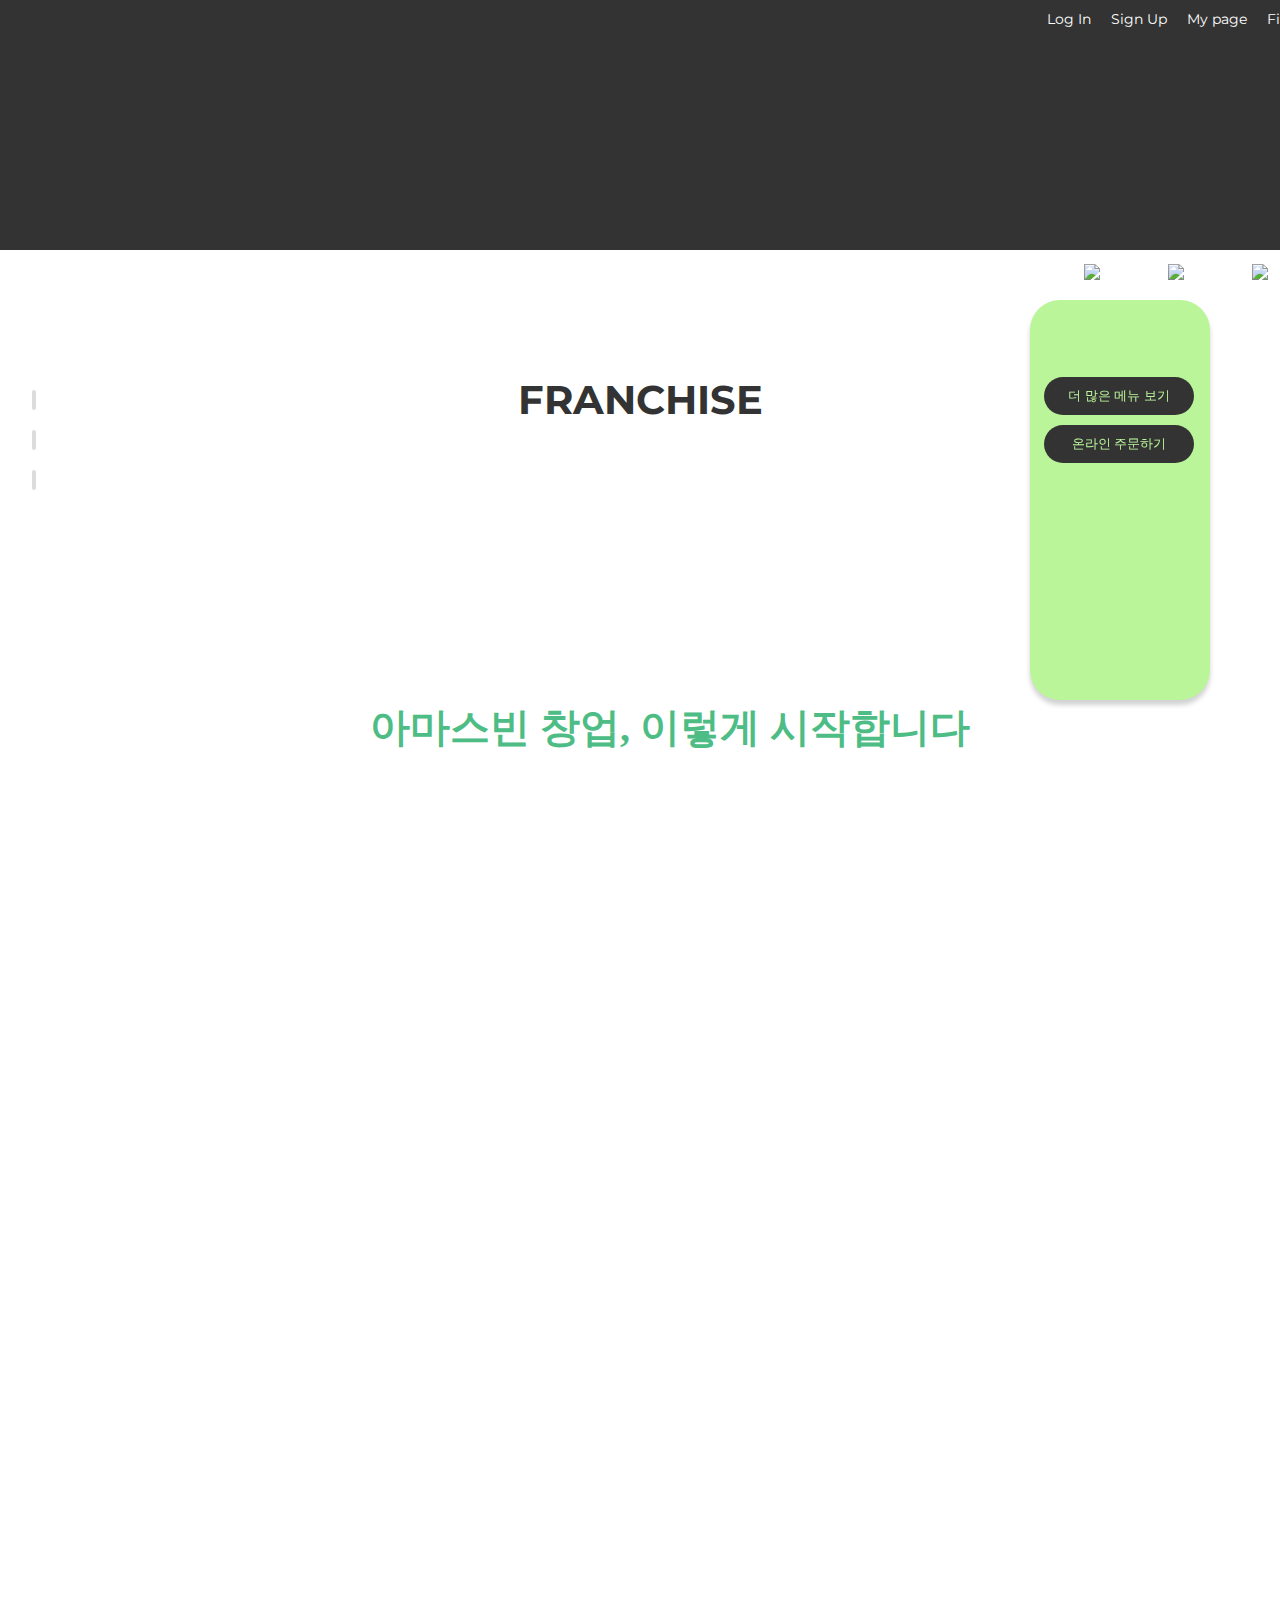
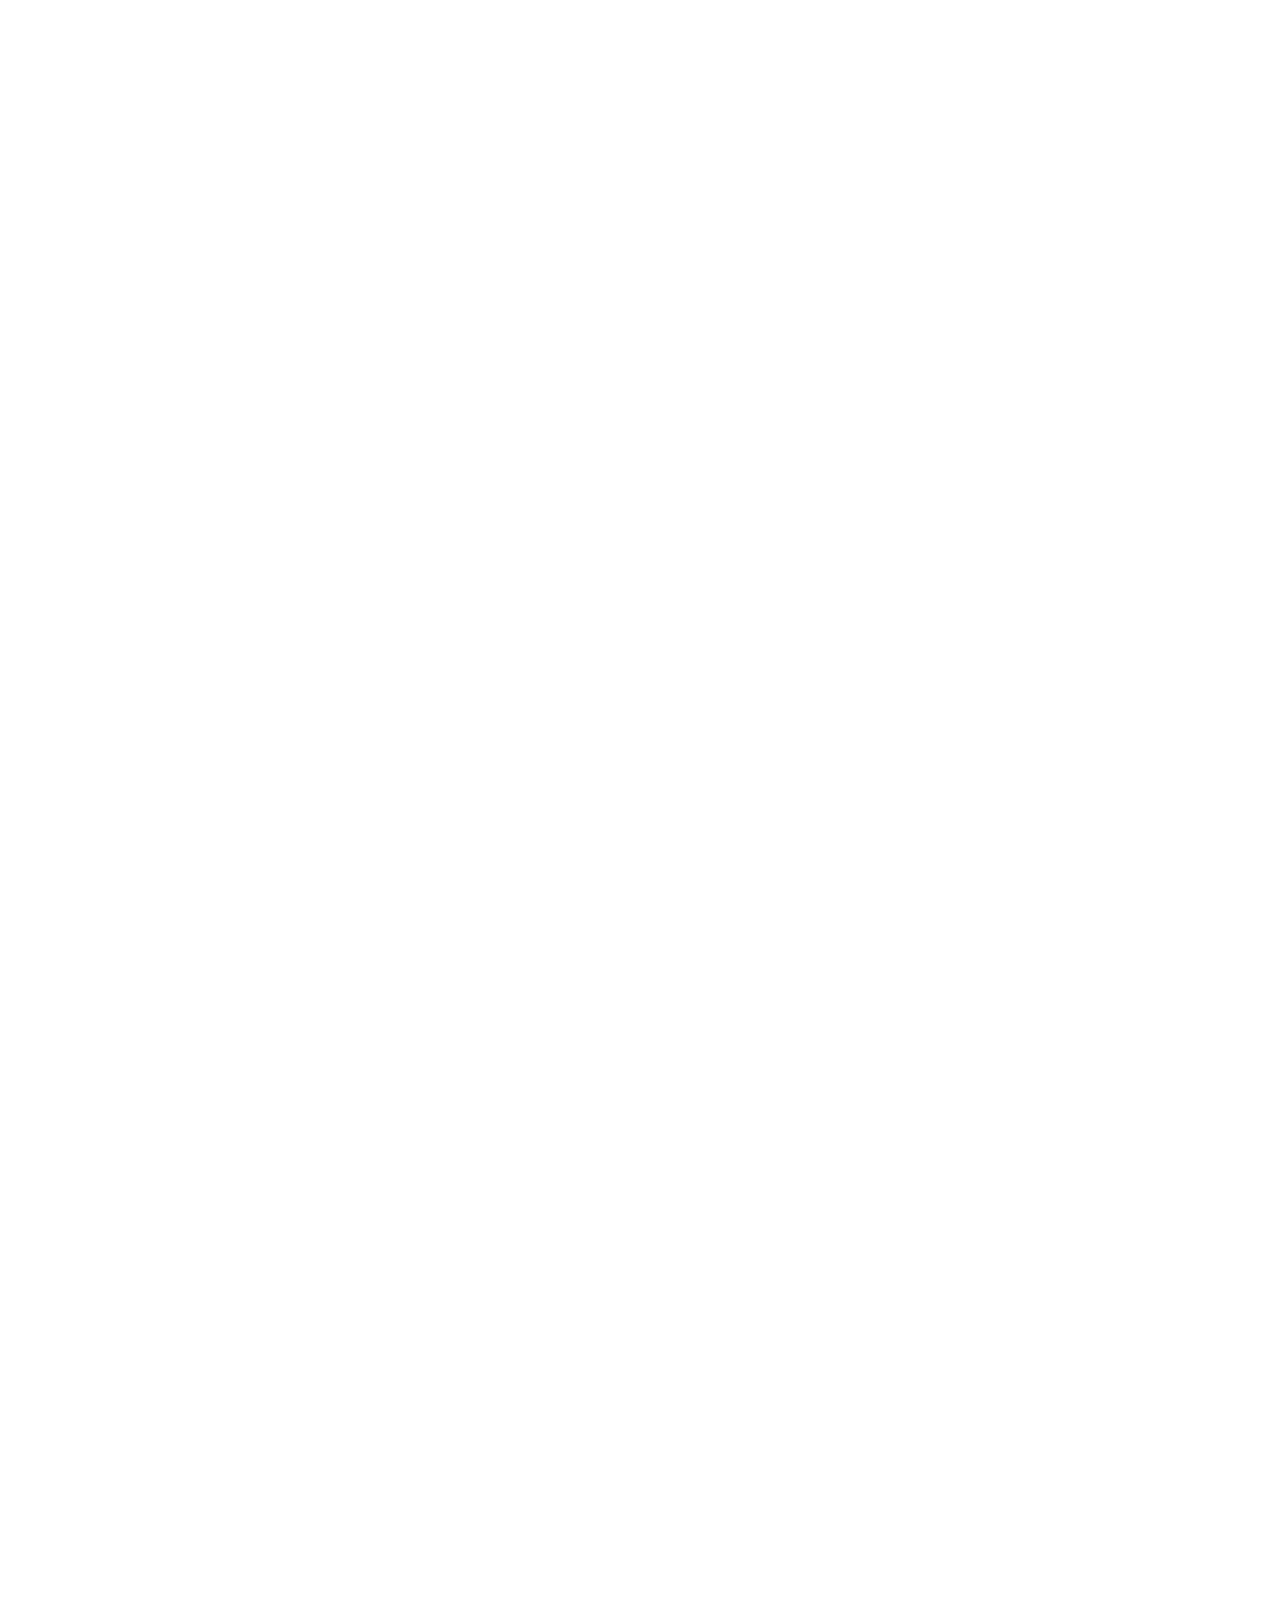
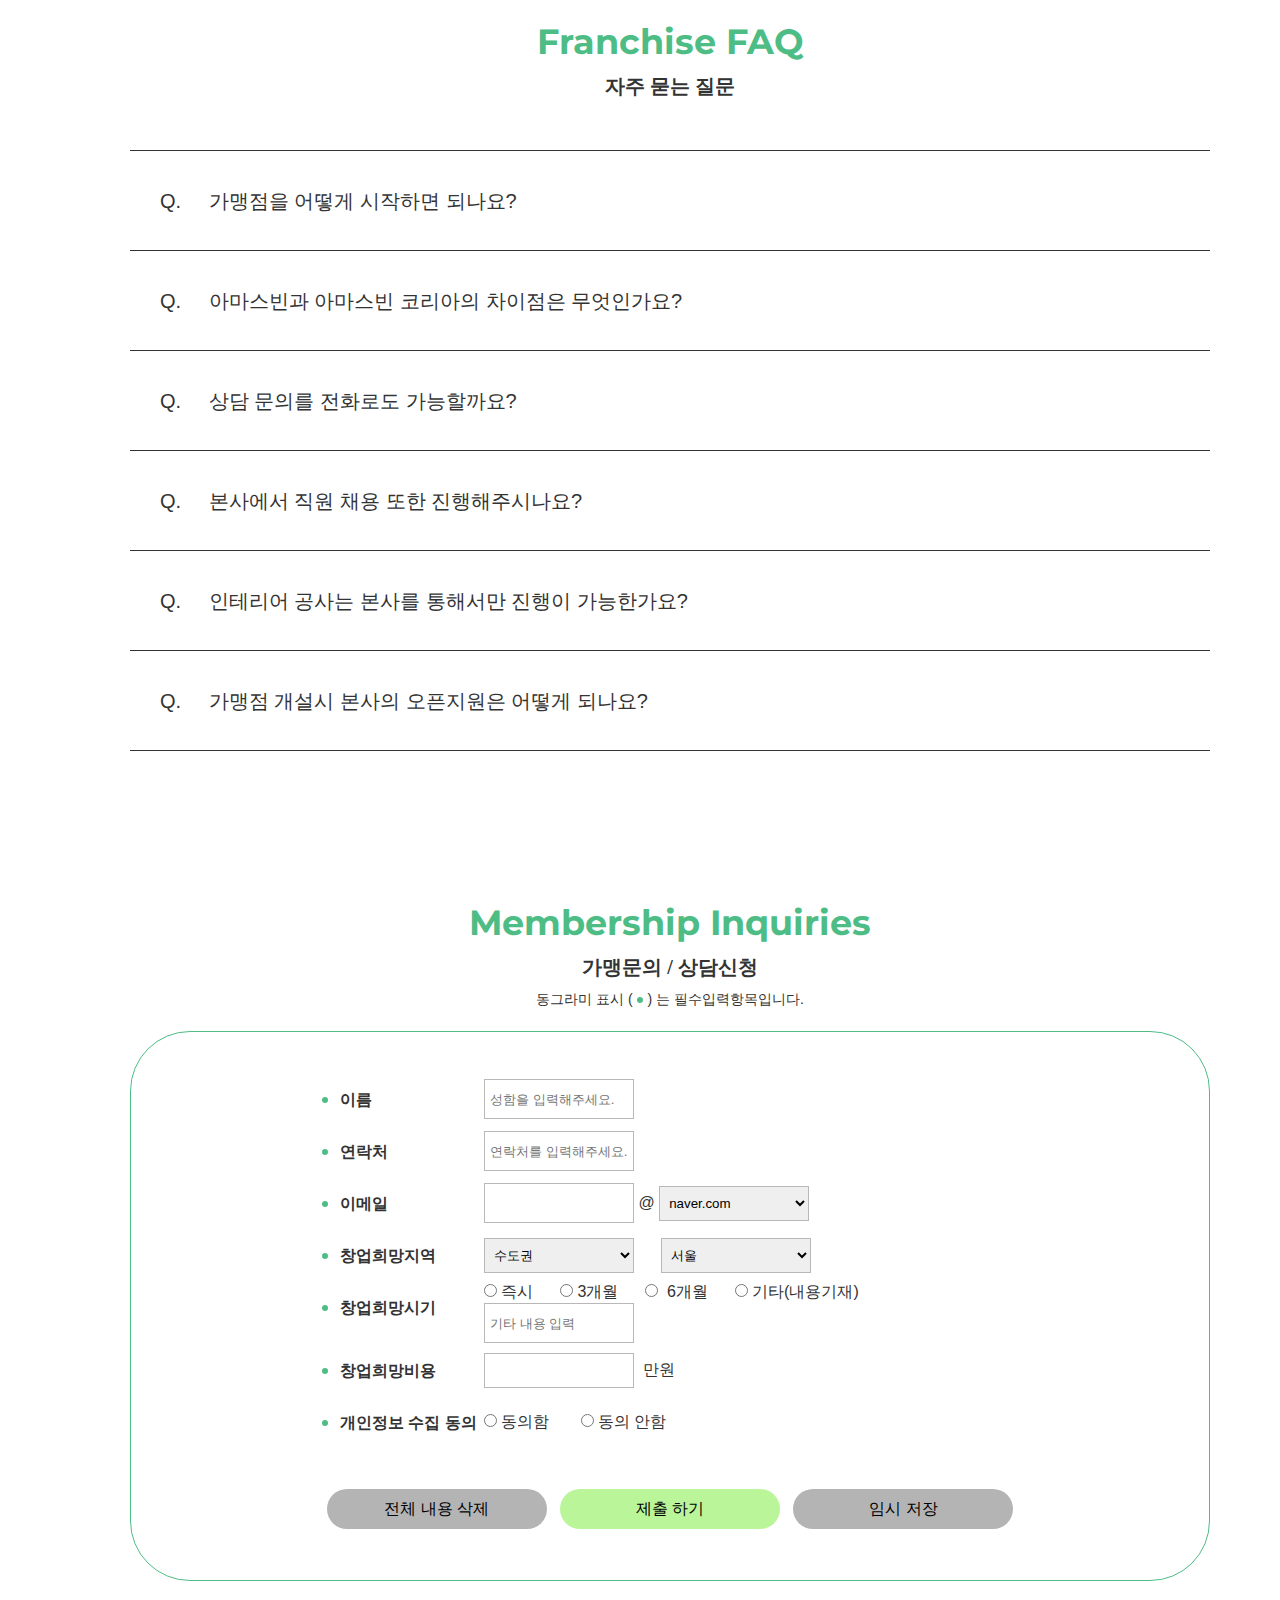
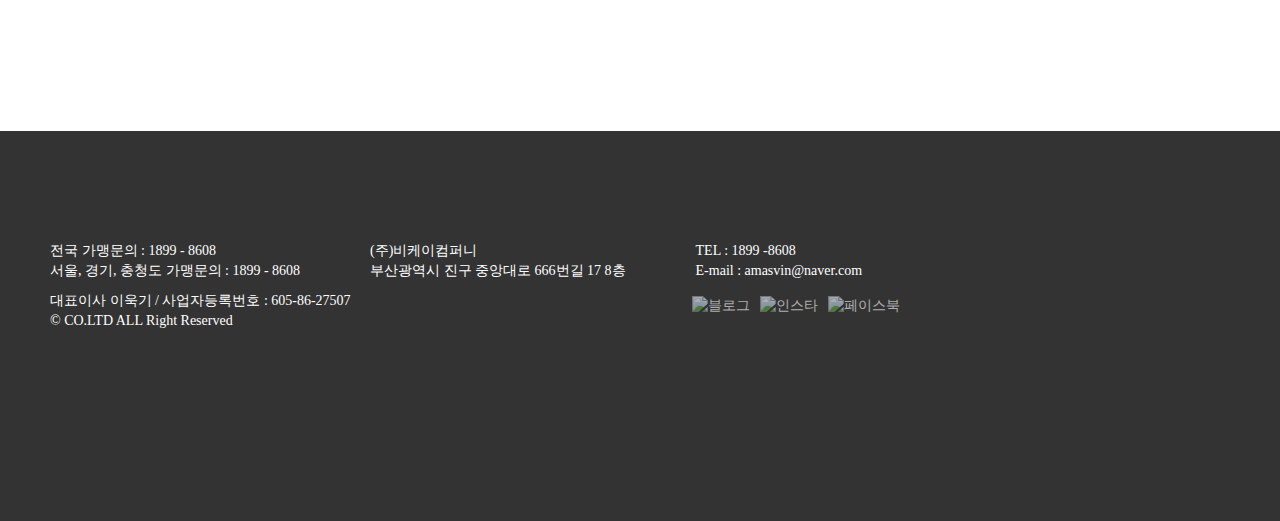
==== sub_franchise.html @ bf434126 "Add files via upload" ====
<!DOCTYPE html>
<html lang="en">
<head>
    <meta charset="UTF-8">
    <meta name="viewport" content="width=device-width, initial-scale=1.0">
    <title>Amasvin Franchise</title>
    <link rel="stylesheet" href="css/style_sub2.css">
    <script src="js/jquery-3.7.1.js"></script>
    <!-- <script src="js/script.js"></script> -->
    <script defer src="js/script_franchise.js"></script>
    <link rel="stylesheet" href="https://cdnjs.cloudflare.com/ajax/libs/font-awesome/6.7.1/css/all.min.css" integrity="sha512-5Hs3dF2AEPkpNAR7UiOHba+lRSJNeM2ECkwxUIxC1Q/FLycGTbNapWXB4tP889k5T5Ju8fs4b1P5z/iB4nMfSQ==" crossorigin="anonymous" referrerpolicy="no-referrer" />

<!-- 몬세라트 폰트 -->
<link href="https://fonts.googleapis.com/css2?family=Montserrat:ital,wght@0,100..900;1,100..900&display=swap"
rel="stylesheet">

</head>

<body>
    <!-- ====================================== quick menu ================== -->
    <div class="quick">
        <a href="#" class="up"><i class="fa-solid fa-chevron-up"></i></a>
        <img src="img/sec02_menu/previous/04.png" alt="">
        <button class="q-top"><a href="sub_menu.html">더 많은 메뉴 보기</a></button>
        <button class="q-bot">온라인 주문하기</button>
        <a href="#" class="down"><i class="fa-solid fa-chevron-down"></i></a>
    </div>
    <!-- ====================================== quick menu ================== -->


                <!-- ======================================스크롤이벤트 -->
                <div class="scroll-e">
                    <a href="#sec01"></a>
                    <a href="#sec02"></a>
                    <a href="#sec03"></a>
                </div>
                <!-- ======================================스크롤이벤트 -->


    <!-- ====================================== header start ================== -->
    <header>
        <!-- <div class="box_h"></div> 배경고정 -->
        <div class="inner">
            <div class="logo">
                <a href="index.html">
                    <video src="img/logoMotion1227.webm" autoplay loop muted type="video/mp4"></video>
                    <!-- <a href="#"><img src="img/amasvin_logo_motion_1211.gif" alt=""></a> -->
                </a>
            </div>
            <nav>
                <ul class="gnb">
                    <li><a href="#">Brand</a>
                        <ul class="sub">
                            <li><a href="#">브랜드소개</a></li>
                            <li><a href="#">브랜드 캐릭터</a></li>
                            <li><a href="#">재료</a></li>
                        </ul>
                    </li>
                    <li><a href="sub_menu.html">Menu</a>
                        <ul class="sub">
                            <li><a href="#">주문 방법</a></li>
                            <li><a href="#">신메뉴 / 베스트</a></li>
                            <li><a href="#">전체 메뉴</a></li>
                        </ul>
                    </li>
                    <li><a href="#">App</a>
                        <ul class="sub">
                            <li><a href="#">앱 다운</a></li>
                            <li><a href="#">앱 소개</a></li>
                            <li><a href="#">멤버쉽</a></li>
                        </ul>
                    </li>
                    <li><a href="#">Franchise</a>
                        <ul class="sub">
                            <li><a href="#">가맹절차</a></li>
                            <li><a href="#">가맹 FAQ</a></li>
                            <li><a href="#">가맹문의</a></li>
                        </ul>
                    </li>
                    <li><a href="#">Customer</a>
                        <ul class="sub">
                            <li><a href="#">고객 FAQ</a></li>
                            <li><a href="#">고객 문의</a></li>
                        </ul>
                    </li>
                    <li><a href="#">Event & New</a>
                        <ul class="sub">
                            <li><a href="#">이벤트안내</a></li>
                            <li><a href="#">당첨자 발표</a></li>
                            <li><a href="#">새소식</a></li>
                        </ul>
                    </li>
                    <li><a href="#">Order</a>
                        <ul class="sub">
                            <li><a href="#">온라인 주문</a></li>
                            <li><a href="#">배달 어플 연결</a></li>
                        </ul>
                    </li>
                    <ul class="h-sns">
                        <li><a href="https://blog.naver.com/amasvin_blog" target="_blank"><img src="img/sns_icon_blog.png" alt="블로그"></a></li>
                        <li><a href="https://www.instagram.com/amasvin_korea/" target="_blank"><img src="img/sns_icon_insta.png" alt="인스타" ></a></li>
                        <li><a href="https://www.facebook.com/amasvin.korea/" target="_blank"><img src="img/sns_icon_facebook.png" alt="페이스북"></a></li>

                    </ul>
                </ul>

            </nav>
            <ul class="util">
                <li><a href="#">Log In</a></li>
                <li><a href="#">Sign Up</a></li>
                <li><a href="#">My page</a></li>
                <li><a href="#">Find Store</a></li>
            </ul>
                
            

        </div>



    </header>
    <div class="box_sub"></div>
    <!-- ====================================== header end ================== -->


    <!-- ====================================== title motion ================== -->
    <div class="title">
        <video src="img/sub/sub-top-bg-wave.mp4" autoplay loop muted type="video/mp4"></video>
        <h2>FRANCHISE</h2>
    </div>
    <!-- ====================================== title motion ================== -->



    <!-- ====================================== sec01(창업순서) start ================== -->
    <section id="sec01">
        <div class="con1">

            <h3 class>아마스빈 창업, 이렇게 시작합니다</h3>
            <ul class="scroll-1">
                <li><img src="img/sub/franchise img1.png" alt=""></li>
                <li><img src="img/sub/franchise img2.png" alt=""></li>
            </ul>
            <ul class="scroll-2">
                <li><img src="img/sub/franchise img3.png" alt=""></li>
                <li><img src="img/sub/franchise img4.png" alt=""></li>
            </ul>
            <ul class="scroll-3">
                <li><img src="img/sub/franchise img5.png" alt=""></li>
                <li><img src="img/sub/franchise img6.png" alt=""></li>
            </ul>
        </div>
    </section>
    <!-- ====================================== sec01(창업순서) end ================== -->



    <!-- ====================================== sec02(창업 FAQ) start ================== -->
    <seciton id="sec02">
        <div class="con1">

            <h3 class="b-title">Franchise FAQ</h3>
            <h4 class="m-title">자주 묻는 질문</h4>

            <dl>
                <dt class="on">Q. &nbsp; &nbsp; 가맹점을 어떻게 시작하면 되나요?</dt>
                <dd class=>
                    A. 페이지 하단 가맹문의를 통해서 상담을 신청해주시면 본사와 자세한 창업상담이 가능합니다. <br>
                    &nbsp; &nbsp;  &nbsp;창업 상담을 통해서 현장에서 상권 및 시장조사, 점포 물색등에 도움을 드릴 수 있습니다.
                </dd>


                <dt>Q. &nbsp; &nbsp; 아마스빈과 아마스빈 코리아의 차이점은 무엇인가요?</dt>
                <dd>
                        A. (주)비케이컴퍼니에서 운영하는 아마스빈은 본사로 부산광역시에 위치하고 있으며, <br> 
                        &nbsp; &nbsp;  &nbsp;아마스빈 코리아는 서울에 위치한 서울지사입니다. 서울지사 아마스빈코리아의 상호는 (주)스토어하우스입니다.
                </dd>
            
                <dt>Q. &nbsp; &nbsp; 상담 문의를 전화로도 가능할까요?</dt>
                <dd>
                        A. 네, 가능합니다. <br>
                        &nbsp; &nbsp;  &nbsp;전국 가맹문의는 1899-8608 / 서울, 경기권 가맹문의는 02-577-7004로 연락주시면 전화 상담 진행해드리겠습니다.
                </dd>
            
                <dt>Q. &nbsp; &nbsp; 본사에서 직원 채용 또한 진행해주시나요?</dt>
                <dd>
                    A. 창업 개설 진행 동안 직원 채용을 교육하는 과정은 있으나, 그 이후 홀 운영 직원과 아르바이트는 창업주님께서 직접 고용하시면 됩니다.
                </dd>
            
                <dt>Q. &nbsp; &nbsp; 인테리어 공사는 본사를 통해서만 진행이 가능한가요?</dt>
                <dd>
                    A. 전 매장의 통일성을 위해서 아마스빈 본사의 협력 업체를 통해서 진행이 됩니다.
                </dd>
            
                <dt>Q. &nbsp; &nbsp; 가맹점 개설시 본사의 오픈지원은 어떻게 되나요?</dt>
                <dd>
                    A. 매장 교육 운영, 직원 채용 교육, 초도물품 입고와 운영교육을 지원하며 <br>
                    &nbsp; &nbsp;  &nbsp;매장 운영 홍보를 위한 오픈 이벤트, 홍보 마케팅 이벤트 등을 지원합니다.
                </dd>
            </dl>

        </div>
    </seciton>
    <!-- ====================================== sec02(창업 FAQ) end ================== -->

    <!-- ============================== sec03(창업 가맹 문의) start ================== -->
    <section id="sec03">
        <div class="con1">
            <h3 class="b-title">Membership Inquiries</h3>
            <h4 class="m-title">가맹문의 / 상담신청</h4>
            <div class="box_p"><p>동그라미 표시 ( </p> &nbsp; <div class="point-1"></div> &nbsp;<p> ) 는 필수입력항목입니다.</p></div>

            <form action="post">
                <table>
                    <tr>
                        <td><div class="point"></div>  &nbsp; &nbsp; 이름</td>
                        <td>
                            <input type="text" id="text" placeholder="성함을 입력해주세요.">
                        </td>
                    </tr>
                    
                    <tr>
                        <td><div class="point"></div>  &nbsp; &nbsp; 연락처</td>
                        <td>
                            <input type="text" id="text" placeholder="연락처를 입력해주세요.">
                        </td>
                    </tr>

                    <tr>
                        <td><div class="point"></div>  &nbsp; &nbsp; 이메일</td>
                        <td>
                            <input type="text" id="text"> @ 
                            <select name="" id="">
                                <option value="">naver.com</option>
                                <option value="">gmail.com</option>
                                <option value="">kakao.com</option>
                            </select>
                        </td>
                    </tr>

                    <tr>
                        <td><div class="point"></div> &nbsp; &nbsp; 창업희망지역</td>
                        <td>
                            <select name="" id="">
                                <option value="">수도권</option>
                                <option value="">경기도</option>
                                <option value="">강원도</option>
                                <option value="">충청도</option>
                                <option value="">경상도</option>
                                <option value="">전라도</option>
                                <option value="">그 외</option>
                            </select>
                            &nbsp; &nbsp;&nbsp;
                            <select name="" id="">
                                <option value="">서울</option>
                                <option value="">대전</option>
                                <option value="">부산</option>
                                <option value="">창원</option>
                                <option value="">대구</option>
                                <option value="">울산</option>
                                <option value="">광주</option>
                                <option value="">수원</option>
                                <option value="">오산</option>
                                <option value="">전주</option>
                            </select>
                        </td>
                    </tr>

                    <tr>
                        <td><div class="point"></div> &nbsp; &nbsp; 창업희망시기  </td>
                        <td>
                            <input type="radio" name="day"><label for="now">&nbsp;즉시</label> &nbsp;&nbsp;&nbsp;&nbsp;
                            <input type="radio" name="day"><label for="3month">&nbsp;3개월</label> &nbsp;&nbsp;&nbsp;&nbsp;
                            <input type="radio" name="day"><label for="6month"> &nbsp;6개월</label> &nbsp;&nbsp;&nbsp;&nbsp;
                            <input type="radio" name="day"><label for="another">&nbsp;기타(내용기재)</label> &nbsp; &nbsp; <input type="text" id="text" placeholder="기타 내용 입력">
                        </td>
                    </tr>

                    <tr>
                        <td><div class="point"></div>&nbsp; &nbsp; 창업희망비용</td>
                        <td><input type="text">&nbsp; 만원 </td>
                    </tr>

                    <tr>
                        <td><div class="point"></div> &nbsp; &nbsp; 개인정보 수집 동의</td>
                        <td>
                            <input type="radio" name="check" id="agree"> <label for="agree">동의함</label>  &nbsp; &nbsp; &nbsp; <input type="radio" name="check" id="disagree"> <label for="agree">동의 안함</label>
                        </td>
                    </tr>
                </table>

                <div class="btn">
                    <button class="b-sub">전체 내용 삭제</button>
                    <button class="b-submit">제출 하기</button>
                    <button class="b-sub">임시 저장</button>
                </div>
            </form>
        </div>  

    </section>
    <!-- ============================== sec03(창업 가맹 문의) end ================== -->


    <footer>
        <div class="con">
            <h1 class="f-logo">
                <img src="img/amasvin_logo_textWhite.png" alt="">
            </h1>
            <div class="f-right">
                <ul class="f-address">
                    <li>전국 가맹문의 : 1899 - 8608 <br>
                        서울, 경기, 충청도 가맹문의 : 1899 - 8608
                    </li>

                    <li>(주)비케이컴퍼니 <br>
                        부산광역시 진구 중앙대로 666번길 17 8층
                    </li>

                    <li>TEL : 1899 -8608 <br>
                        E-mail : amasvin@naver.com
                    </li>
                </ul> <!--f-right의 윗 텍스트 박스 끝-->

                <div class="f-b">

                    <p>대표이사 이욱기 / 사업자등록번호 : 605-86-27507 <br>
                        &copy; CO.LTD ALL Right Reserved</p>
                        
                    <ul class="f-sns">
                        <li><a href="https://blog.naver.com/amasvin_blog" target="_blank"><img src="img/sns_icon_blog.png" alt="블로그"></a></li>
                        <li><a href="https://www.instagram.com/amasvin_korea/" target="_blank"><img src="img/sns_icon_insta.png" alt="인스타" ></a></li>
                        <li><a href="https://www.facebook.com/amasvin.korea/" target="_blank"><img src="img/sns_icon_facebook.png" alt="페이스북"></a></li>
                    </ul>
                </div>

            </div>
        </div>

    </footer>



    
</body>
</html>
---- css/style_sub2.css ----
*{margin: 0; padding: 0; box-sizing: border-box;}

html,body{
    color: #333;
    overflow-x:hidden;
    width: 100vw;
    top: 0; left: 0;
}

ul,li{
    color: inherit;
    text-decoration: none;
    list-style: none;
}

a{
    color: inherit;
    text-decoration: none;
}

@font-face {
    font-family: 'Pretendard-Regular';
    src: url('https://fastly.jsdelivr.net/gh/Project-Noonnu/noonfonts_2107@1.1/Pretendard-Regular.woff') format('woff');
    font-weight: 400;
    font-style: normal;
}


/* ============ quick menu ========== */
.quick{
    width: 180px; height: 400px;
    position: fixed;
    background-color: #BAF59A;
    z-index: 999;
    border-radius: 30px;
    top: 300px; right: 70px;
    box-shadow: 0px 5px 5px 0px rgba(0, 0, 0, 0.18);
}

.quick i{
    display: block;
    width: 40px; height: 40px;
    font-size: 28px;
    line-height: 40px;
    text-align: center;
    margin: 12px auto;
    padding: 1px;
    transition: 0.3s;
}

.quick i:hover{
    color: #4DBD85;
    width: 40px; height: 40px;
    background-color: #333;
    border-radius: 100%;
}

.quick img{
    width: 110px;
    display: block;
    margin: 3px auto;
}

.quick button{ 
    background-color: #333;
    border: none;
    border-radius: 50px;
    width: 150px; height: 38px;
    color: #BAF59A;
    margin-top: 10px;
    margin-left: 14px;
    cursor: pointer;
}

.quick button:hover{
    background-color: #444;
    color: #4DBD85;
}

/* ============ quick menu ========== */

/* ==========중단점 1200px 일때  quick메뉴 사라지기 */
@media (max-width : 1200px ) {
    .quick {
        display: none;
    }
}
/* ========================================= */



/* ==================================스크롤이벤트 관련========= */
.scroll-e{
    z-index: 9999;
    position: fixed;
    top: 50%;
    transform: translateY(-50%);
    left: 2.5%;
}

.scroll-e a{
    display: block;
    width: 4px; height: 20px;
    border-radius: 10px;
    margin-bottom: 20px;
    background-color: #dcdcdc;
    /* border: 1px solid #dcdcdc; */
    transition: ease-in-out0 0.3s;
}

.scroll-e a.on{
    height: 50px;
    background-color: #4DBD85;
    transition: ease-in-out 0.3s;
}
/* ==================================스크롤이벤트 관련========= */




/* ============ header start ========== */
header{
    width: 100%; height: 250px;
    background-color: #333;
    position: relative;
}

/* .box_h{
    width: 100%; height: 250px;
    background-color: #333;
    position: fixed;
    top: 0; left: 0;
    z-index: -999;
} */

.logo{
    display: block;
    width: 140px;
    margin: 0px auto ;
    /* margin-top: 60px; */
    margin-bottom: 50px;
    padding-top: 60px;
}

header .inner{
    width: 1340px; 
    height: 250px;
    margin: 0 auto;
    position: relative;
    top: 0; 
    /* border: 1px solid red; */
}


header .gnb{
    display: flex;
    justify-content: space-between;
    position: relative;
}

header .gnb>li>a{
    font-family: "Montserrat", serif;
    font-weight: 600;
    line-height: 30px;
}



header .gnb li a{
    color: #fff;
    font-size: 18px;
    position: relative;
}

header .sub{
    display: none;
    margin-top: 5px;
    position: absolute;
    z-index: 999;
}

header .sub>li>a{
    font-family: 'Pretendard-Regular'; 
    display: block;
    font-size: 14px;
    padding: 5px 0;
}

header .h-sns{
    display: flex;
}

header .h-sns li{
    padding-left: 14px;
}

header .util{
    position: absolute;
    top: 10px; right: 0;
    z-index: 99;
    /* background-color: chocolate; */
    display: flex;
}

header .util>li>a{
    padding: 20px 0;
    font-family: "Montserrat", serif;
    font-weight: 400;
    font-size: 14px;
    color: #fff;
    /* background-color: chocolate; */
    margin-left: 20px;
}

.box_sub{
    width: 100%; height: 100px;
    background-color: #333;
    position: fixed;
    z-index: 99;
    display: none;
}


/* ============================== top title ========================= */

.title{
    width: 100%; height: 350px;
    /* border: 1px solid red; */
    top: 0%;
    position: relative;
    overflow: hidden;
    z-index: -99;
}

.title video{
    display: block;
    margin: 0 auto;
    position:absolute;
    max-width: 100%;
    z-index: -99;
}

.title h2{
    font-size:40px;
    font-family: "Montserrat", serif;
    position: absolute;
    display: block;
    top: 125px;
    left: 50%;
    z-index: 99;
    transform: translateX(-50%);
    font-weight:700;
}

/* ============================== top title ========================= */


/* ============================== section#sec01(창업순서) start  ========================= */
#sec01 .con1{ /*기본 1340px 중앙배치*/
    width: 1340px;
    height: 2400px;
    margin: 0 auto;
}

#sec01 h3{
    display: block;
    text-align: center;
    font-size: 40px;
    margin: 100px;
    color: #4DBD85;
}

#sec01 .scroll-1{
    display: flex;
    justify-content:center;
}


#sec01 ul li{
    opacity: 0;
    transition: transform 0.5s;
}

#sec01 .scroll-2{
    display: flex;
    justify-content: center;
}

#sec01 .scroll-3{
    display: flex;
    justify-content: center;
}

#sec01 ul{
    margin-bottom: 100px;
}

#sec01 ul li:first-child{
    margin-right: 0px;
}
/* ============================== section#sec01(창업순서) end ========================= */

#sec02 .con1{ /*기본 1340px 중앙배치*/
    width: 1340px;
    height: auto;
    margin: 0 auto;
}

.b-title{
    display: block;
    text-align: center;
    color: #4DBD85;
    margin-top: 120px;
    font-family: "Montserrat", serif;
    font-weight:700;
    font-size: 35px;
}

.m-title{
    display: block;
    text-align: center;
    color: #333;

    font-family: 'Pretendard'; 
    font-size: 20px;
    margin: 10px 0 50px;
}

dl{
    width: 1080px;
    margin: 50px auto;
}

dl dt{
    font-family: 'Pretendard', sans-serif; 
    width: 1080px;
    height: 100px;
    background-color: #fff;
    line-height: 100px;
    border-top: 1px solid #333;
    /* border-bottom: 1px solid #333; */
    transition: 0.3s;

    padding-left: 30px;
    font-size: 20px;
    font-weight: 500;
}

dl:last-child{
    border-bottom: 1px solid #333;
}

dl dt.on{
    background-color:#F1FFF1;
}

dd{
    width: 100%; height: 68px;
    background-color: #F1FFF1;
    padding-left: 30px;
    line-height: 25px;
    /* border: 1px solid red; */
}





.box_dd {
    width: 100%; height: 100px;
}




/* ============================== section#sec03(창업문의) start  ========================= */

#sec03 .con1{ /*기본 1340px 중앙배치*/
    width: 1340px;
    height: auto;
    margin: 150px auto;
    font-family: 'Pretendard', sans-serif; 
}

#sec03 .m-title{
    display: block;
    text-align: center;
    color: #333;

    font-family: 'Pretendard'; 
    font-size: 20px;
    margin: 10px 0 10px;
}

#sec03 p{
    display: block;
    text-align: center;
    margin-bottom: 50px;
    float: left;
    font-size: 14px;
}

form{
    width: 1080px; height: 550px;
    margin: 0 auto;
    border: 1px solid #4DBD85;
    border-radius: 60px; 
}

form table{
    margin: 40px auto;
    width: 700px;
    /* border: 1px solid red; */
    /* background-color: #dadada; */

    display: block;
    content: "";
    clear: both;
}

.box_p{
    height: 40px;
    display: flex;
    justify-content: center;
}


.point-1{
    float: left;
    width: 6px; height: 6px;
    border-radius: 100%;
    background-color: #4DBD85;
    transform: translateY(6px);
}


.sec3::after{
    display: block;
    content: "";
    clear: both;
}

.point-1::after{
    display: block;
    content: "";
    clear: both;
}

.point{
    width: 6px; height: 6px;
    border-radius: 100%;
    background-color: #4DBD85;
    transform: translateY(23px);

    display: block;
    content: "";
    clear: both;
}



td{
    height: 30px;
    margin-bottom: 20px;
    /* line-height: 50px; */
}

td:first-child{
    display: block;
    /* border-right: 1px solid #4DBD85;  */
    line-height: 40px;
    /* background-color: azure; */
    text-align: left;
    font-weight: bold;
    width: 160px;
}

td input {
    border-style:none;
    border: 1px solid #b8b8b8;
}

#text{
    width: 150px; height: 40px;
    padding-left: 5px;
}



tr:nth-child(3) select{
    width: 150px; height: 35px;
    padding-left: 5px;
    border-style: none;
    border: 1px solid #b8b8b8;
}
tr:nth-child(4) select{
    width: 150px; height: 35px;
    padding-left: 5px;
    border-style: none;
    border: 1px solid #b8b8b8;
}



tr:nth-child(5) .radio {
    width: 20px; align-items: center;
    /* margin-top: 10px; */
}

tr:nth-child(6) input{
    width: 150px; height: 35px;
    padding-left: 5px;
}

.btn{
    margin: 0 auto;
    width: 700px;
    display: flex;
    justify-content: space-around;
}

#sec03 button{
    width: 220px; height: 40px;
    border: none;
    border-radius: 60px;
    background-color: #b4b4b4;
    cursor: pointer;
    line-height: 40px;
    font-size: 16px;
}

#sec03 .b-submit{
    background-color:#BAF59A;
}
#sec03 .b-submit:hover {
    background-color: #4DBD85;
    color: #fff;
}

#sec03 .b-sub:hover{
    background-color: #666;
    color: #fff;
}


/* ================================= footer start ========== */
footer{
    width: 100%;
    height: 390px;
    background-color: #333;
    /* display: flex; */
}

footer .con{
    width: 1340px;
    margin: 0 auto;
    display: flex;
}

footer .con .f-logo{
    padding-top: 110px;
}

footer .con .f-right{
    width: 1000px;
    color: #fff;
    margin-top: 110px;
    margin-left: 50px;
    font-size: 14px;
    font-weight: lighter;
    line-height: 20px;
}

footer .con .f-right .f-address{
    width: 100%;
    display: flex;
}

footer .con .f-right .f-address li{
    margin-right: 70px;
}

footer .con .f-right .f-b{
    display: flex;
    justify-content: space-between;
    margin-top: 10px;
}

footer .con .f-right .f-sns{
    display: flex;
    margin-right: 150px;
    margin-top: 5px;
}

footer .con .f-right .f-sns li a{
    margin-left: 10px;
    opacity: 0.6;
    transition: ease-in-out 0.2s;
}


footer .con .f-right .f-sns li a:hover{
    opacity: 1;
}
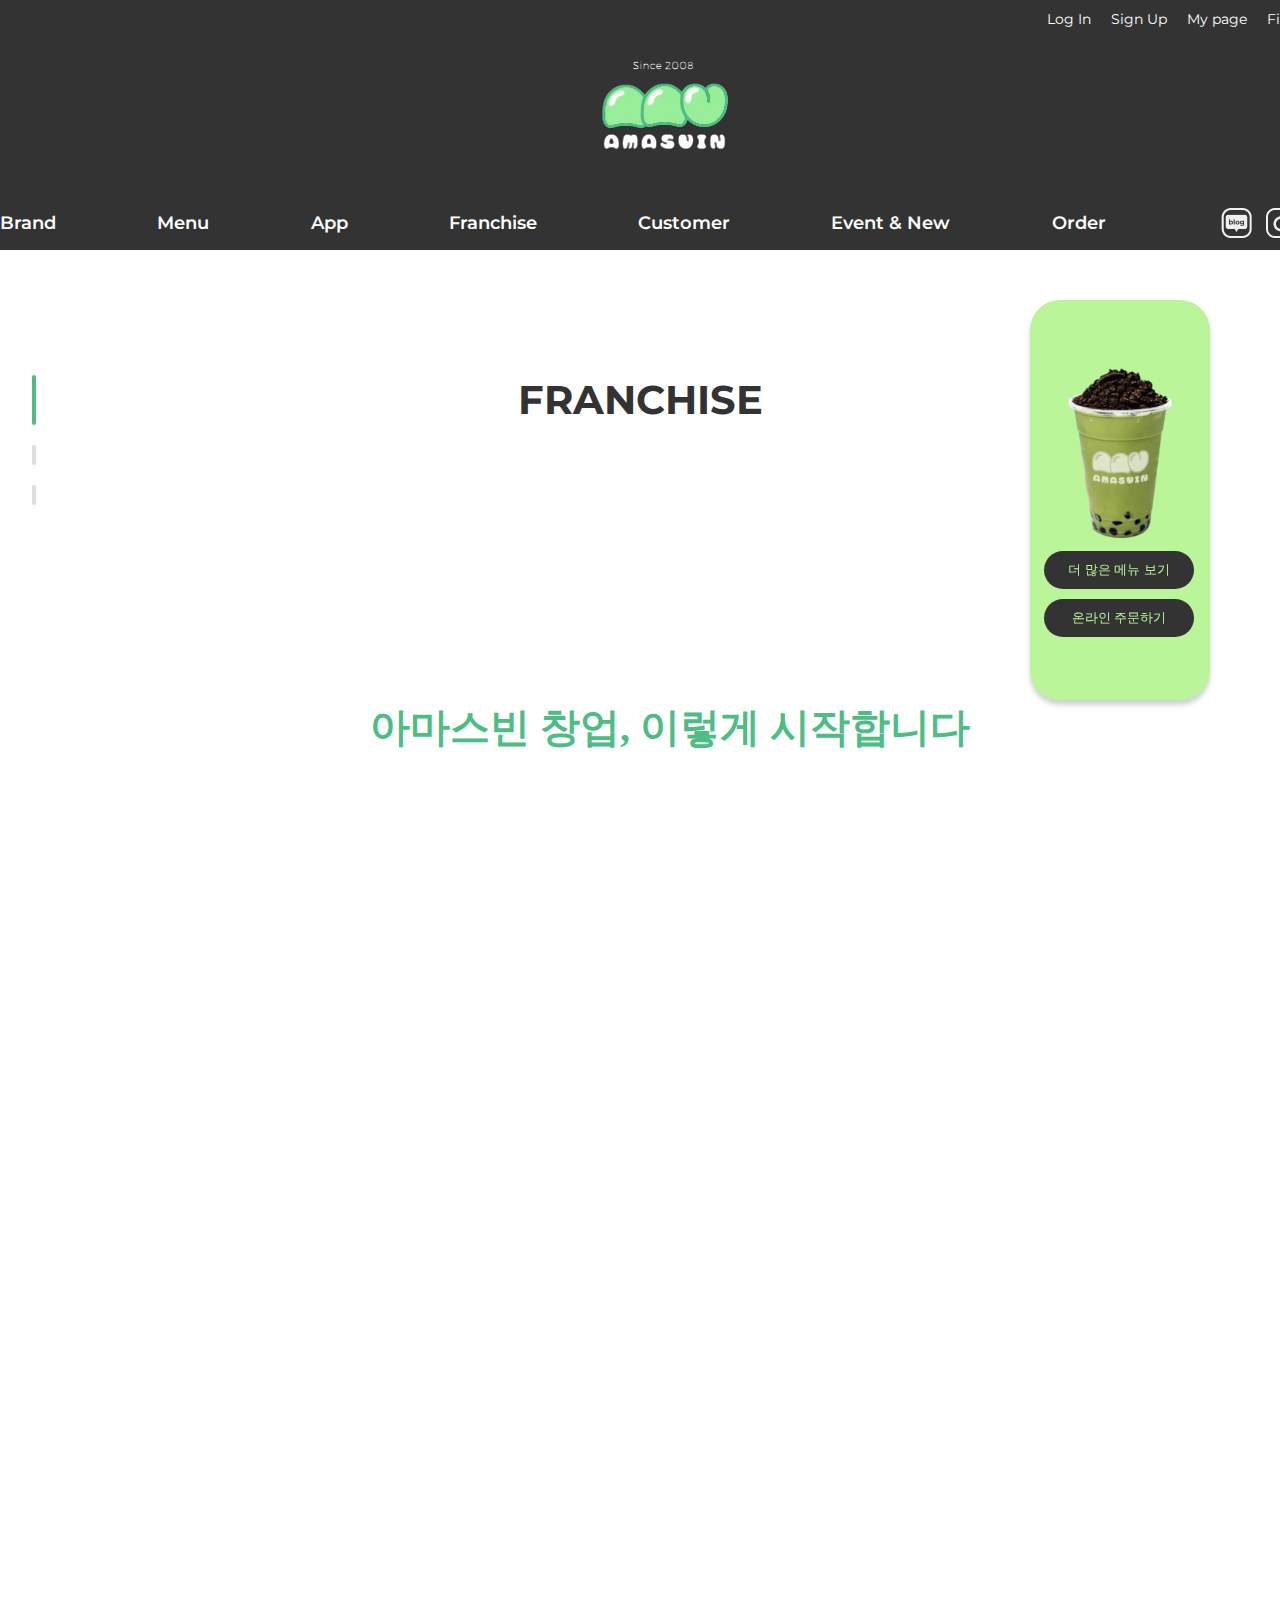
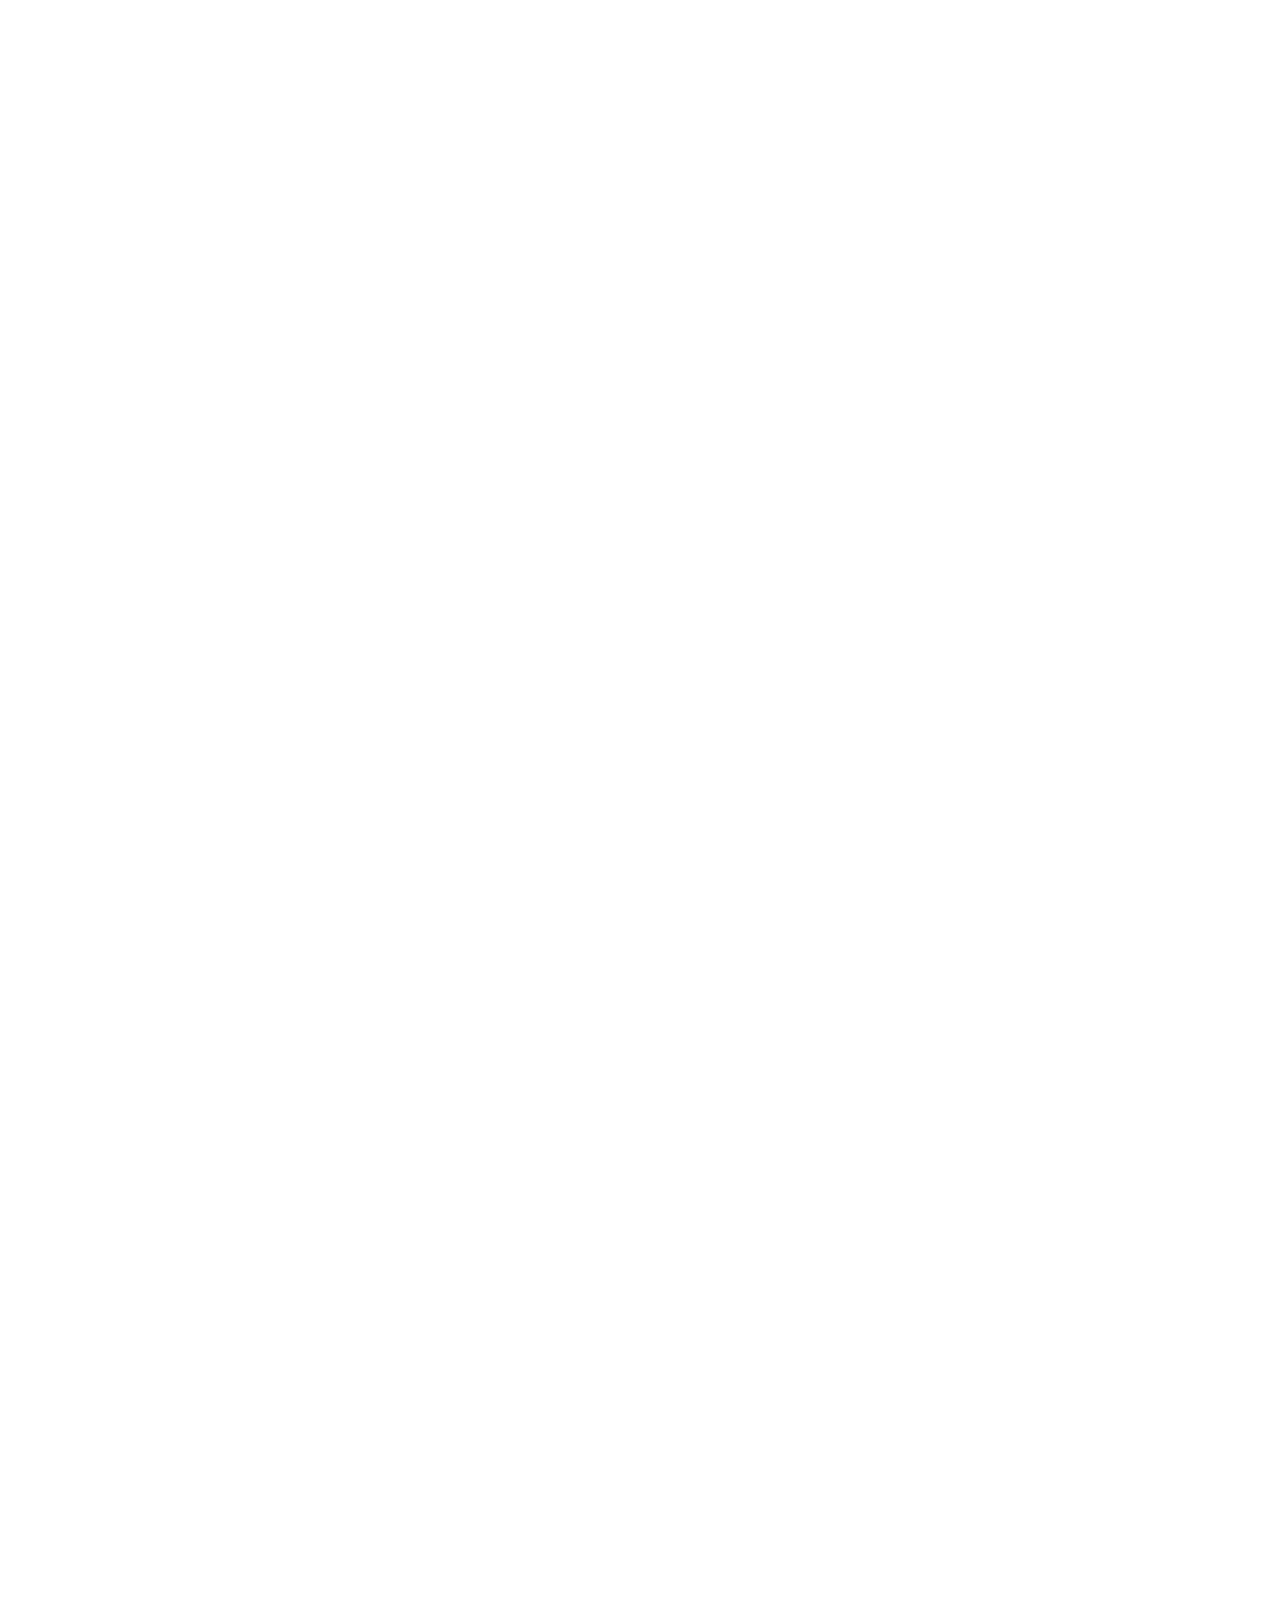
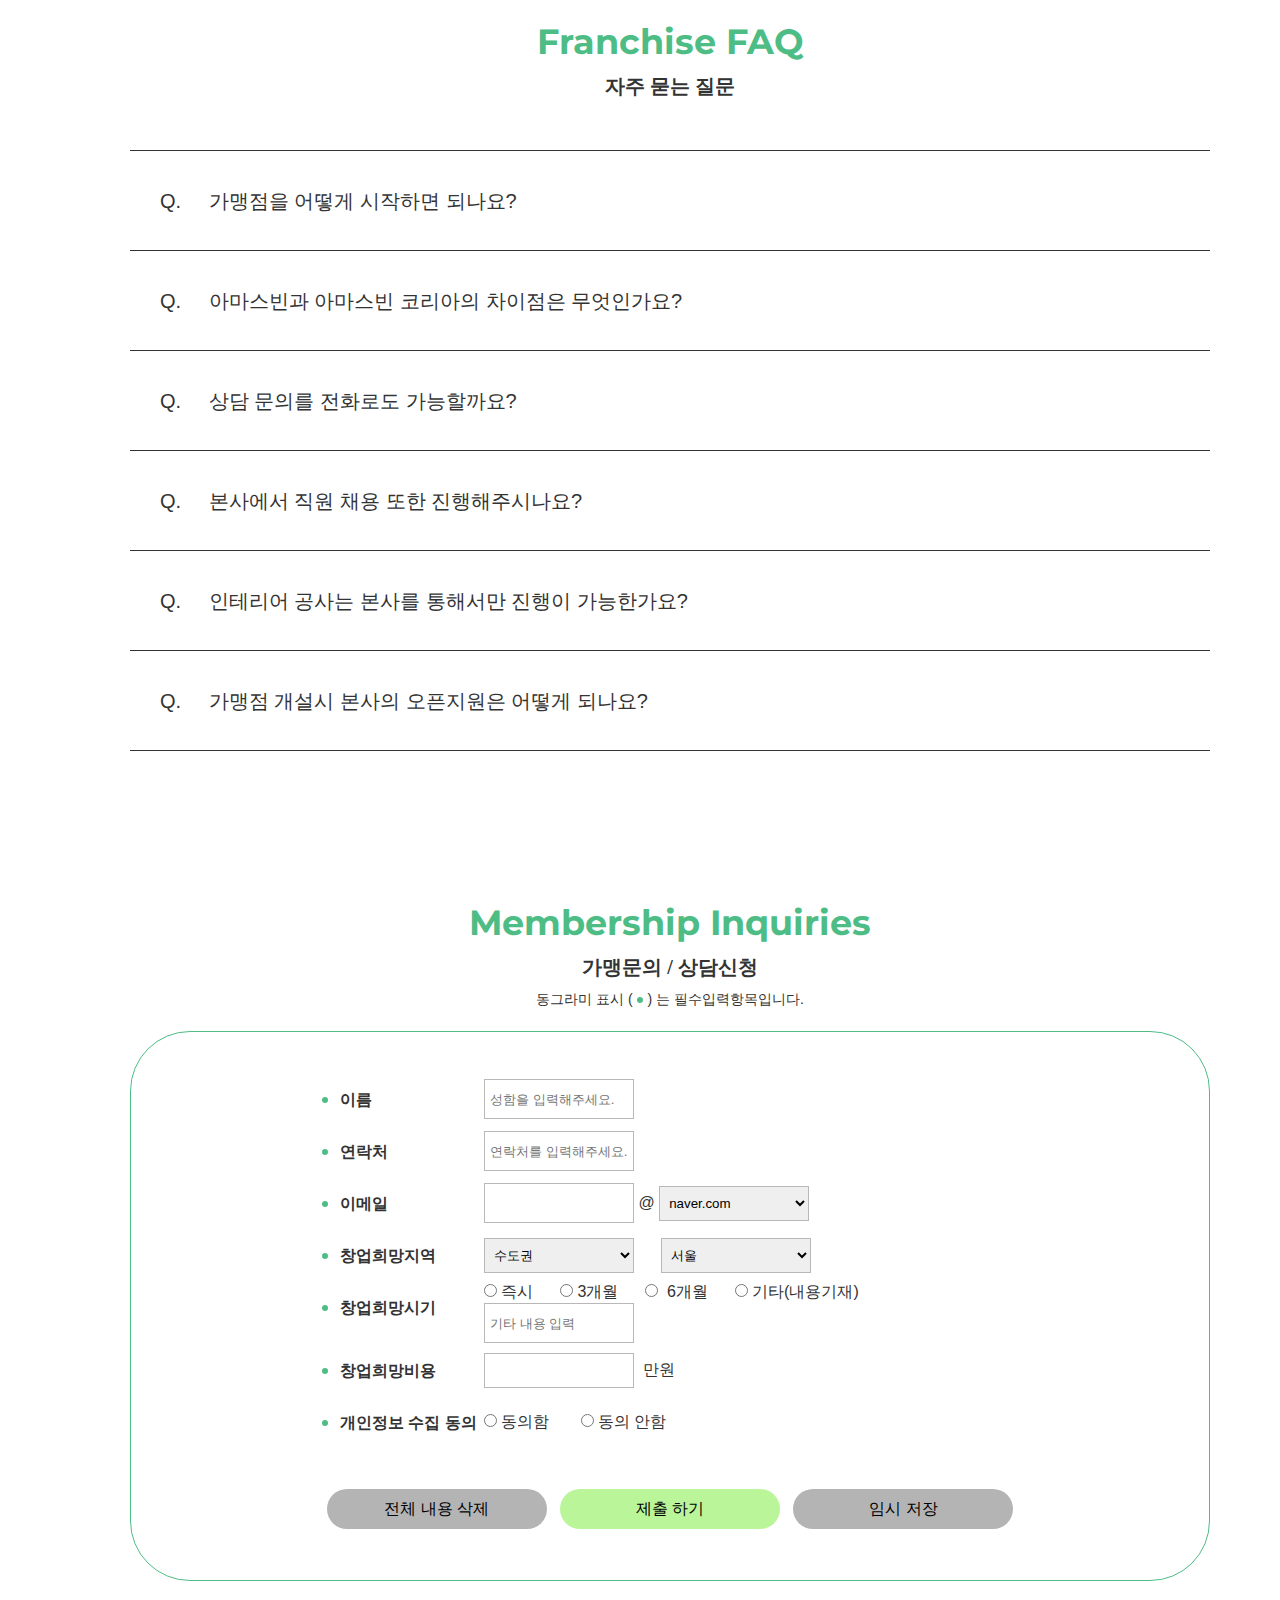
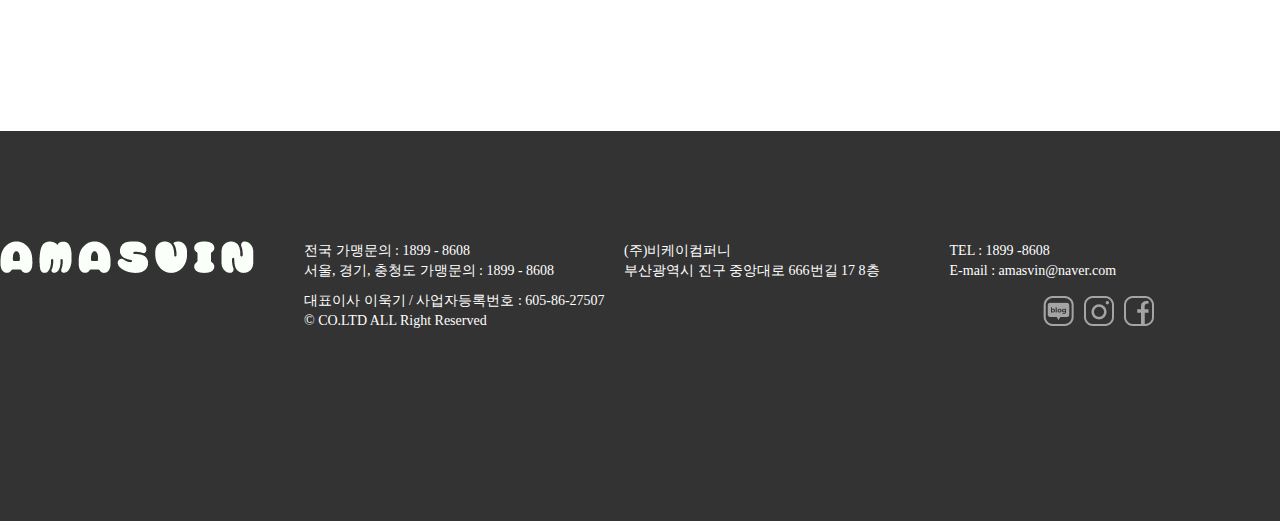
==== commit 7d86d79a: "Update sub_franchise.html" ====
--- a/sub_franchise.html
+++ b/sub_franchise.html
@@ -30,7 +30,7 @@
 
                 <!-- ======================================스크롤이벤트 -->
                 <div class="scroll-e">
-                    <a href="#sec01"></a>
+                    <a class="on" href="#sec01"></a>
                     <a href="#sec02"></a>
                     <a href="#sec03"></a>
                 </div>
@@ -342,4 +342,4 @@
 
     
 </body>
-</html>+</html>
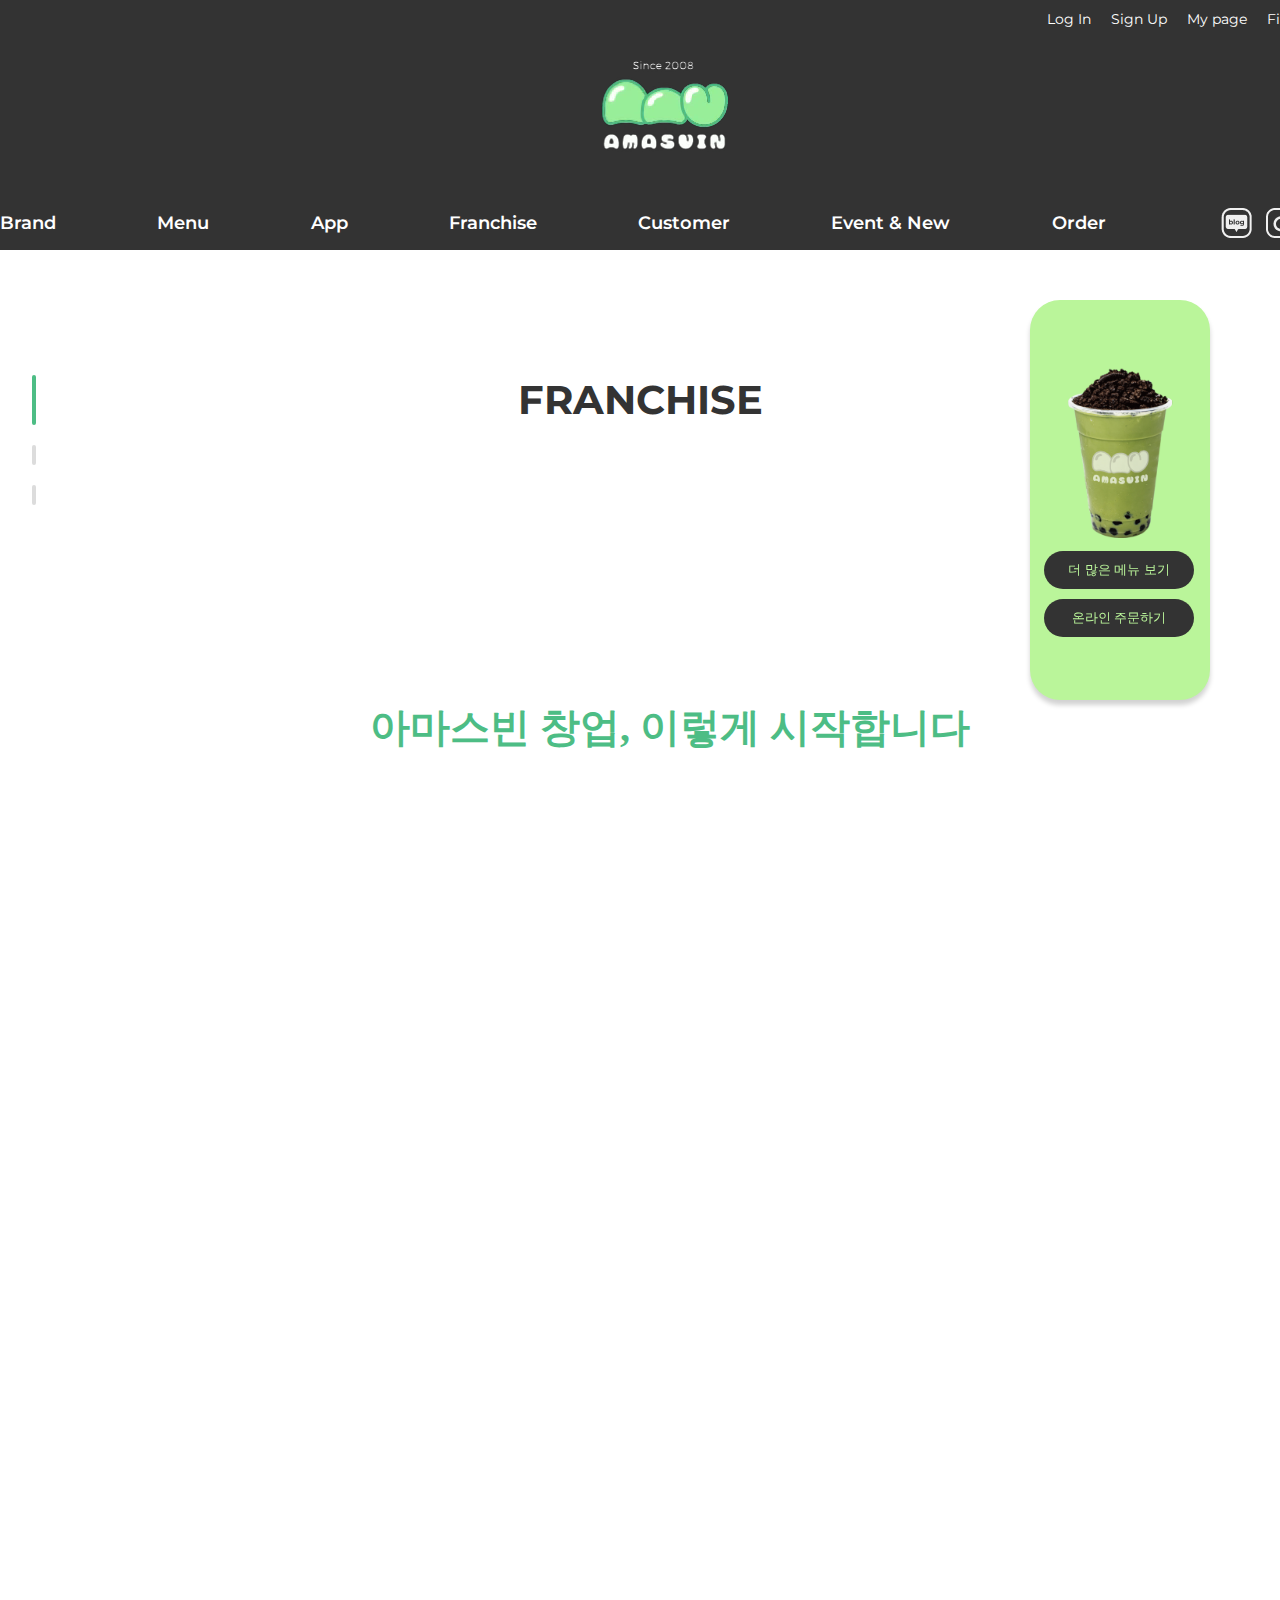
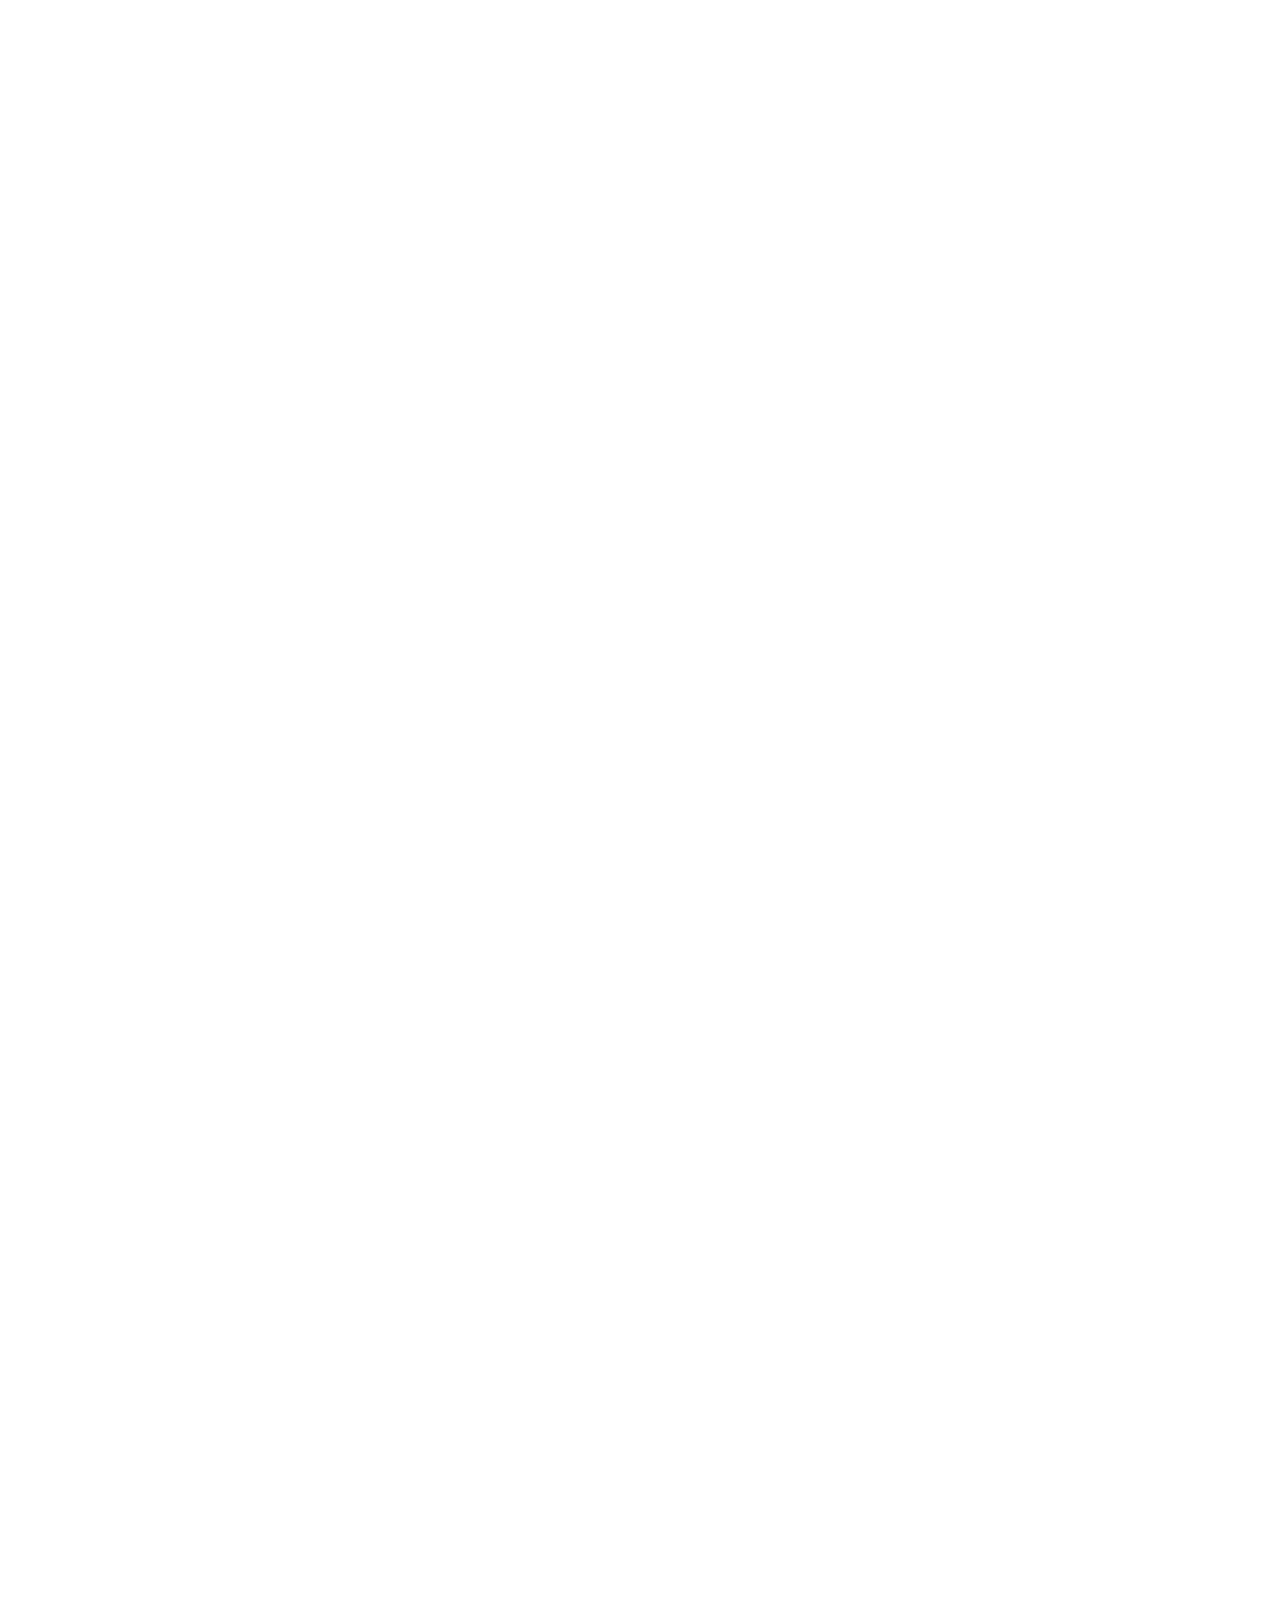
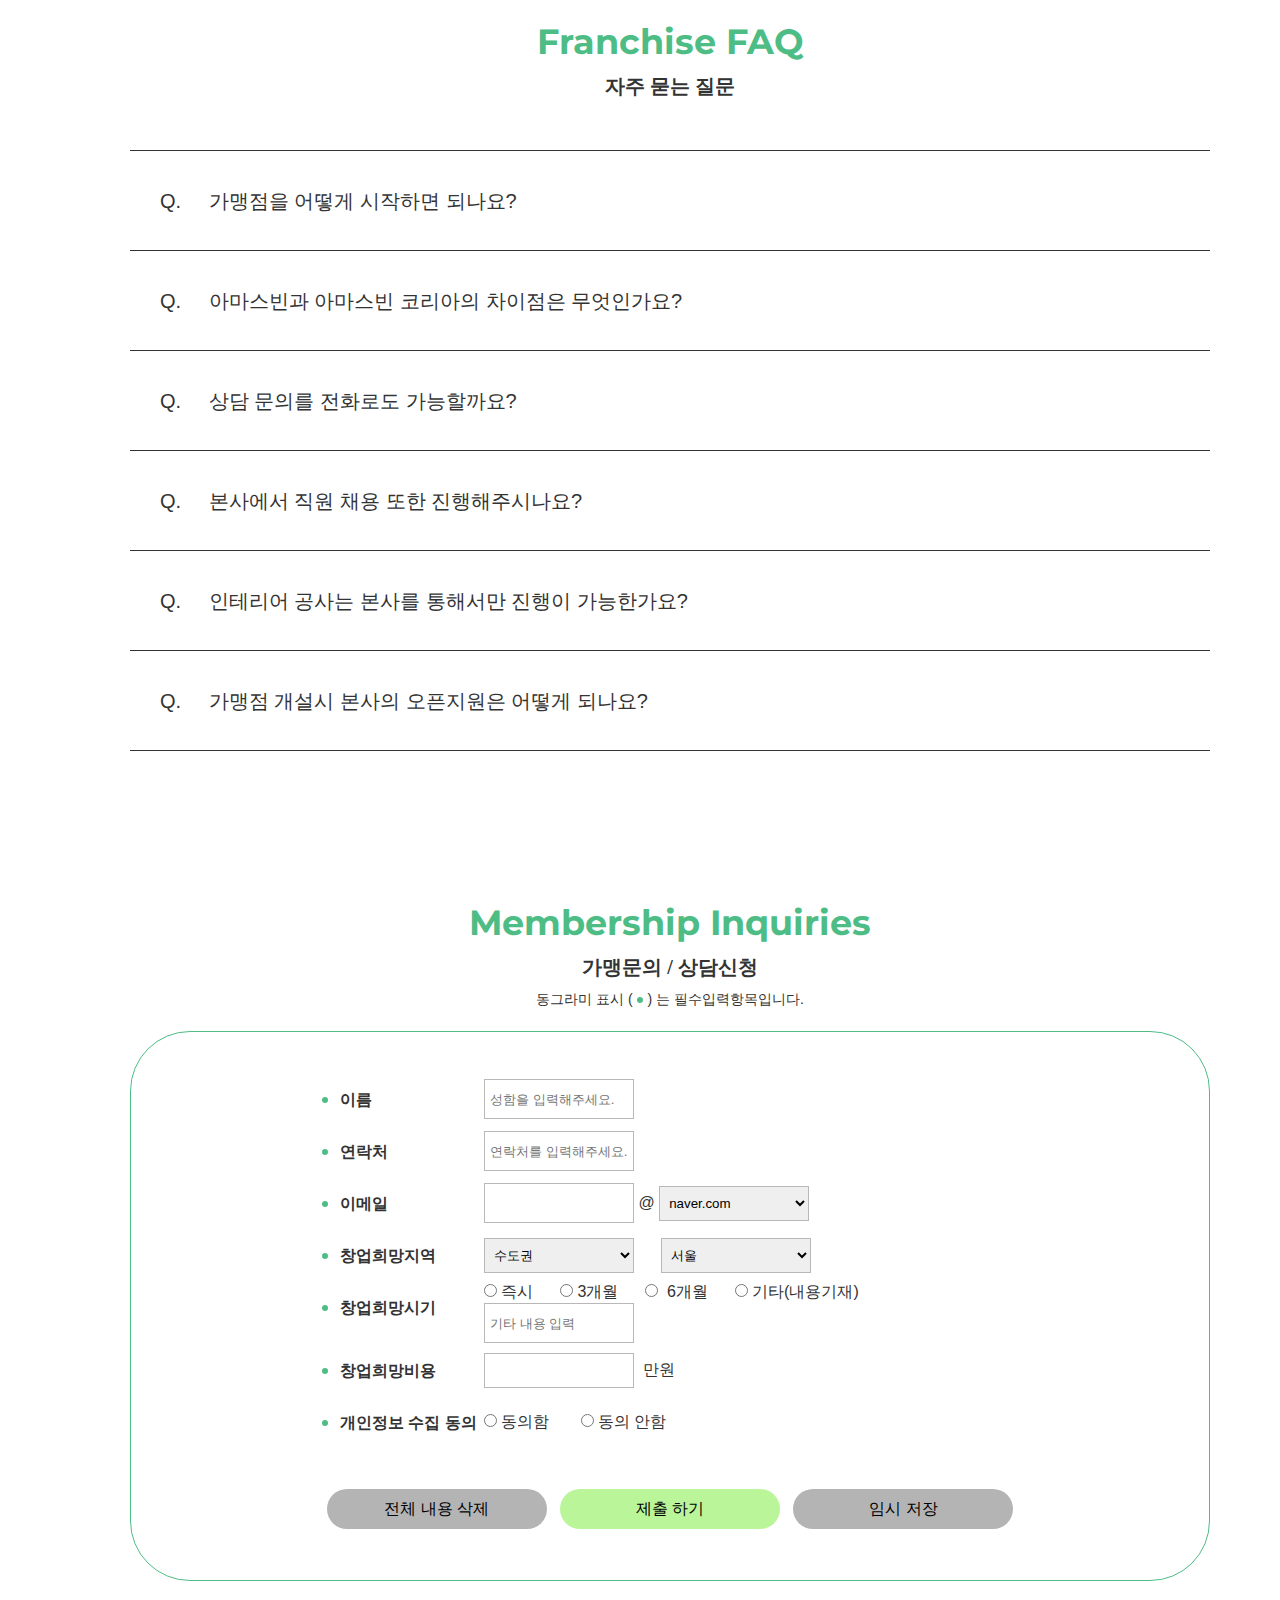
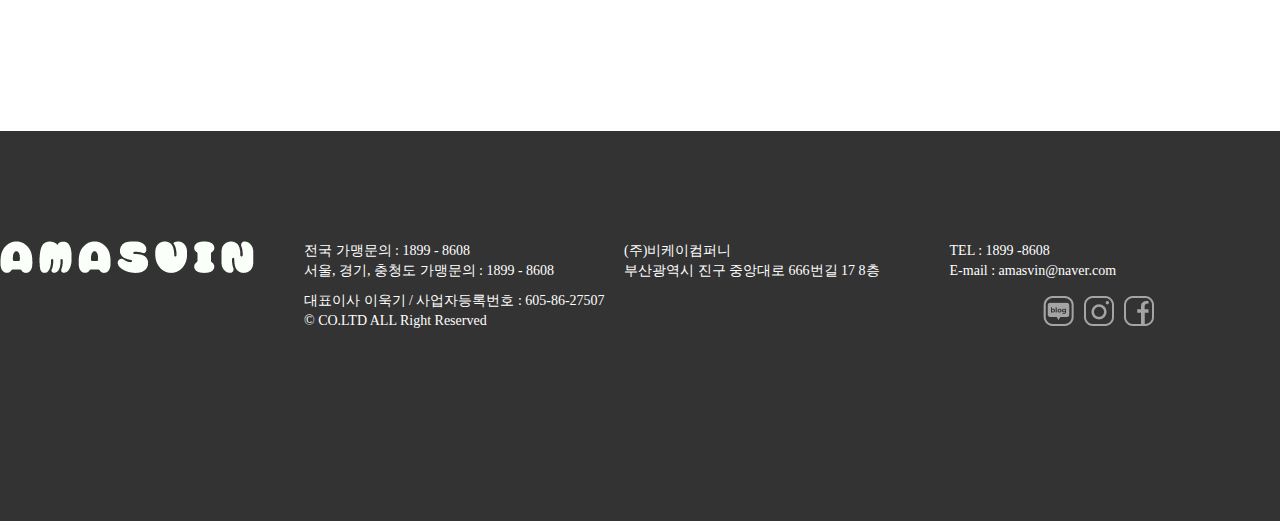
==== commit d37b916c: "Update sub_franchise.html" ====
--- a/sub_franchise.html
+++ b/sub_franchise.html
@@ -4,6 +4,8 @@
     <meta charset="UTF-8">
     <meta name="viewport" content="width=device-width, initial-scale=1.0">
     <title>Amasvin Franchise</title>
+    <link rel="icon" href="amasvin_fa.png">
+    
     <link rel="stylesheet" href="css/style_sub2.css">
     <script src="js/jquery-3.7.1.js"></script>
     <!-- <script src="js/script.js"></script> -->
--- a/css/style_sub2.css
+++ b/css/style_sub2.css
@@ -16,6 +16,10 @@
 a{
     color: inherit;
     text-decoration: none;
+}
+
+button{
+    cursor : pointer;
 }
 
 @font-face {
@@ -344,6 +348,7 @@
     padding-left: 30px;
     font-size: 20px;
     font-weight: 500;
+    cursor:pointer;
 }
 
 dl:last-child{
@@ -601,4 +606,4 @@
 
 footer .con .f-right .f-sns li a:hover{
     opacity: 1;
-}+}
